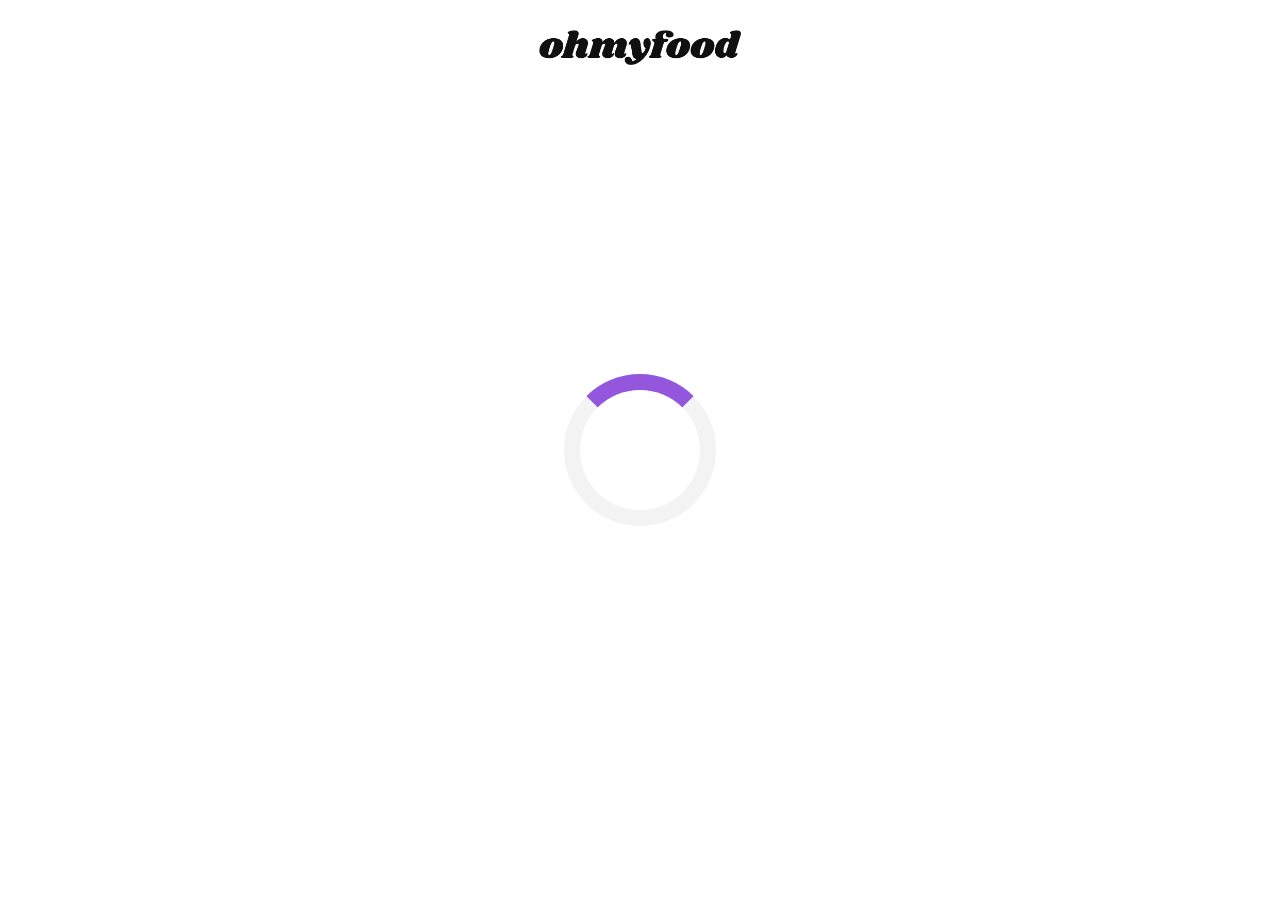
==== index.html @ d05ecf45 "start project" ====
<!DOCTYPE html>
<html lang="fr">
<head>
    <meta charset="UTF-8">
    <meta name="viewport" content="width=device-width, initial-scale=1.0">
    <link rel="stylesheet" type="text/css" href="./css/main.css" />
    <link rel="stylesheet" type="text/css" href="../css/home.css" />
    <link rel="preconnect" href="https://fonts.googleapis.com">
    <link rel="preconnect" href="https://fonts.gstatic.com" crossorigin>
    <link href="https://fonts.googleapis.com/css2?family=Roboto&family=Shrikhand&display=swap" rel="stylesheet">
    <link rel="stylesheet" href="https://cdnjs.cloudflare.com/ajax/libs/font-awesome/6.2.1/css/all.min.css" integrity="sha512-MV7K8+y+gLIBoVD59lQIYicR65iaqukzvf/nwasF0nqhPay5w/9lJmVM2hMDcnK1OnMGCdVK+iQrJ7lzPJQd1w==" crossorigin="anonymous" referrerpolicy="no-referrer">

    <title>Ohmyfood mainpage</title>
</head>
<header>
    <img class="header__logo" src="images/logo/ohmyfood.png" alt="">
</header>
<body onload="myFunction()" style="margin:0;">
    <div id="loader"></div>
    <div  style="display:none;" id="loading" class="animate-bottom">
        <div class="city">
            <svg xmlns="http://www.w3.org/2000/svg" width="12" height="17" viewBox="0 0 12 17" fill="none">
                <path d="M5.38337 16.1772C0.842812 9.59472 0 8.91915 0 6.5C0 3.18628 2.68628 0.5 6 0.5C9.31372 0.5 12 3.18628 12 6.5C12 8.91915 11.1572 9.59472 6.61662 16.1772C6.31865 16.6076 5.68131 16.6076 5.38337 16.1772ZM6 9C7.38072 9 8.5 7.88072 8.5 6.5C8.5 5.11928 7.38072 4 6 4C4.61928 4 3.5 5.11928 3.5 6.5C3.5 7.88072 4.61928 9 6 9Z" fill="#353535"/>
            </svg>
            <p>Paris, Belleville</p>
        </div>
        <div class="book">
            <h1>Réservez le menu qui vous convient</h1>
            <h2>Découvrez des restaurants d’exception, sélectionnés par nos soins.</h2>
            <div class="book__center-btn">
                <a href="#restaurants" class="btn-primary">Explorer nos restaurants</a>
            </div>
        </div>
        <div class="working">
            <h2>Fonctionnement</h2>
            <div class="working__center-btn">
                <button class="btn-secondary btn-restaurant">
                    <div class="working__number">1</div>
                    <img src="/images/icon/mobile-screen-button.svg" alt="">
                    Choisissez un restaurant
                </button>
                <button class="btn-secondary btn-menu">
                    <div class="working__number">2</div>
                    <img src="/images/icon/list-ul.svg" alt="">
                    Composez votre menu
                </button>
                <button class="btn-secondary btn-taste">
                    <div class="working__number">3</div>
                    <img src="/images/icon/store.svg" alt="">
                    Dégustez au restaurant
                </button>
            </div>
        </div>
        <div id="restaurants" class="restaurants">
            <h2>Restaurants</h2>
            <div class="restaurants__list">
                <a href="menu-paletteDuGout.html">
                    <div class="restaurants__card">
                        <button class="restaurants__btn-new">Nouveau</button>
                        <img src="/images/restaurants/jay-wennington-N_Y88TWmGwA-unsplash.jpg" style="width: 100%" alt="">
                        <div class="restaurants__card__txt">
                            <h3>La palette du goût</h3>
                            <p>Ménilmontant</p>
                            <i class="fa-regular fa-heart fa-1x"></i>
                        </div>
                    </div>
                </a>
                <a href="menu-noteEnchantee.html">
                    <div class="restaurants__card">
                        <button class="restaurants__btn-new">Nouveau</button>
                        <img src="/images/restaurants/stil-u2Lp8tXIcjw-unsplash.jpg" style="width: 100%" alt="">
                        <div class="restaurants__card__txt">
                            <h3>La note enchantée</h3>
                            <p>Charonne</p>
                            <i class="fa-regular fa-heart fa-1x"></i>
                        </div>
                    </div>
                </a>
                <a href="menu-laFrancaise.html">
                    <div class="restaurants__card">
                        <img src="/images/restaurants/toa-heftiba-DQKerTsQwi0-unsplash.jpg" style="width: 100%" alt="">
                        <div class="restaurants__card__txt">
                            <h3>À la française</h3>
                            <p>Cité Rouge</p>
                            <i class="fa-regular fa-heart fa-1x"></i>
                        </div>
                    </div>
                </a>
                <a href="menu-deliceDesSens.html">
                    <div class="restaurants__card">
                        <img src="/images/restaurants/louis-hansel-shotsoflouis-qNBGVyOCY8Q-unsplash.jpg" style="width: 100%" alt="">
                        <div class="restaurants__card__txt">
                            <h3>Le délice des sens</h3>
                            <p>Folie-Méricourt</p>
                            <i class="fa-regular fa-heart fa-1x"></i>
                        </div>
                    </div>
                </a>
            </div>
        </div>
        <footer>
            <h3>ohmyfood</h3>
            <div class="footer__menu">
                <div class="footer__icon">
                    <svg xmlns="http://www.w3.org/2000/svg" width="11" height="13" viewBox="0 0 11 13" fill="none">
                        <path d="M5.49736 0.385973C5.51851 0.505308 5.92308 2.78538 5.92308 3.65628C5.92308 4.9842 5.18798 5.93127 4.1012 6.31213L4.44231 12.3576C4.46082 12.7055 4.1726 13 3.80769 13H2.11538C1.75313 13 1.46226 12.708 1.48077 12.3576L1.82188 6.31213C0.732452 5.93127 0 4.98166 0 3.65628C0 2.78284 0.404567 0.505308 0.425721 0.385973C0.510337 -0.129456 1.62356 -0.137073 1.69231 0.413902V3.99905C1.72668 4.08538 2.09159 4.0803 2.11538 3.99905C2.1524 3.35667 2.32428 0.464683 2.32692 0.398668C2.41418 -0.129456 3.50889 -0.129456 3.59351 0.398668C3.5988 0.467223 3.76803 3.35667 3.80505 3.99905C3.82885 4.0803 4.19639 4.08538 4.22813 3.99905V0.413902C4.29688 -0.134534 5.41274 -0.129456 5.49736 0.385973ZM8.64928 7.64005L8.25264 12.3398C8.22091 12.6953 8.51442 13 8.88462 13H10.3654C10.7171 13 11 12.7283 11 12.3906V0.60941C11 0.274254 10.7171 3.62896e-05 10.3654 3.62896e-05C8.18389 3.62896e-05 4.51106 4.53225 8.64928 7.64005Z" fill="white"/>
                    </svg>
                    <p>Proposer un restaurant</p>
                </div>
                <div class="footer__icon">
                    <svg xmlns="http://www.w3.org/2000/svg" width="12" height="13" viewBox="0 0 12 13" fill="none">
                        <path d="M9.08765 4.87486H6.2572V6.29686C6.2572 7.30495 5.65573 8.12514 4.91646 8.12514C4.1772 8.12514 3.57573 7.30495 3.57573 6.29686V3.2091L2.3672 4.19941C2.00781 4.49143 1.78808 5.02214 1.78808 5.59094V6.79202L0.298367 7.96516C0.0134597 8.18862 -0.0852336 8.68632 0.0804966 9.07483L1.57021 12.5943C1.73407 12.9828 2.09905 13.1148 2.38396 12.8914L4.30941 11.3754H6.85309C7.51042 11.3754 8.04485 10.6466 8.04485 9.75027H8.3428C8.67239 9.75027 8.93868 9.38716 8.93868 8.93771V7.31257H9.08765C9.33531 7.31257 9.53456 7.04087 9.53456 6.70314V5.48429C9.53456 5.14656 9.33531 4.87486 9.08765 4.87486ZM11.838 3.92517L10.3483 0.405735C10.1844 0.0172256 9.81947 -0.114817 9.53456 0.10864L7.60911 1.62459H5.70601C5.48255 1.62459 5.26468 1.71092 5.07475 1.8709L4.45093 2.40161C4.27589 2.54888 4.17161 2.81043 4.17161 3.08975V6.29686C4.17161 6.85804 4.50493 7.31257 4.91646 7.31257C5.328 7.31257 5.66132 6.85804 5.66132 6.29686V4.06229H9.08765C9.66305 4.06229 10.1304 4.69965 10.1304 5.48429V6.20798L11.6202 5.03484C11.9051 4.80884 12.0019 4.31368 11.838 3.92517Z" fill="white"/>
                    </svg>
                    <p>Devenir partenaire</p>
                </div>
                <p>Mentions légales</p>
                <p>Contact</p>
            </div>
        </footer>
    </div>
</body>
<script>
    var myVar;
    
    function myFunction() {
      myVar = setTimeout(showPage, 2000);
    }
    
    function showPage() {
      document.getElementById("loader").style.display = "none";
      document.getElementById("loading").style.display = "block";
    }
    </script>
</html>
---- css/main.css ----
/* VARIABLE GLOBAL */
/*font*/
* {
  font-family: "Roboto", sans-serif;
}

h1, h2, h3, h4, h5, h6, p {
  margin-top: 0;
  margin-bottom: 0;
}

a {
  color: #000;
  text-decoration: none;
}
a:hover {
  text-decoration: none;
}
a:active {
  text-decoration: none;
}

body {
  margin: 0px;
}

html {
  scroll-behavior: smooth;
}

/* MIXIN*/
/* button*/
.btn-primary {
  border-radius: 25px;
  background: var(--button-gradient, linear-gradient(175deg, #9356DC 0%, #FF79DA 100%));
  border: var(--button-gradient, linear-gradient(175deg, #9356DC 0%, #FF79DA 100%));
  color: var(--white, #FFF);
  text-align: center;
  font-size: 16px;
  font-style: normal;
  font-weight: 500;
  line-height: normal;
  box-shadow: 0px 4px 10px 0px rgba(0, 0, 0, 0.25);
  padding: 13px 18px 13px 18px;
}

.btn-secondary {
  border-radius: 20px;
  background: #F6F6F6;
  box-shadow: 0px 4px 15px 0px rgba(0, 0, 0, 0.15);
  height: 72.379px;
  color: #000;
  font-size: 16px;
  font-style: normal;
  font-weight: 500;
  line-height: normal;
  border: #F6F6F6;
  width: 322.486px;
  height: 72.379px;
  padding-left: 33px;
  display: flex;
  align-items: center;
  gap: 27px;
  position: relative;
}

/* CSS START HERE */
@media (max-width: 767.98px) {
  footer {
    background: #353535;
    padding: 22px 25px 22px 25px;
  }
  footer h3 {
    color: #FFF;
    font-family: Shrikhand;
    font-size: 18px;
    font-style: normal;
    font-weight: 400;
    line-height: normal;
    padding-bottom: 16px;
  }
  footer .footer__menu {
    gap: 7px;
  }
  footer .footer__icon {
    display: flex;
    align-items: center;
    gap: 10px;
  }
  footer p {
    color: #FFF;
    font-size: 16px;
    font-style: normal;
    font-weight: 500;
    line-height: normal;
    padding-right: 8px;
  }
}/*# sourceMappingURL=main.css.map */
---- css/home.css ----
/* VARIABLE GLOBAL */
/* Loader*/
#loader {
  position: absolute;
  left: 50%;
  top: 50%;
  z-index: 1;
  width: 120px;
  height: 120px;
  margin: -76px 0 0 -76px;
  border: 16px solid #f3f3f3;
  border-radius: 50%;
  border-top: 16px solid #9356dc;
  animation: spin 1.5s linear infinite;
}
@keyframes spin {
  0% {
    transform: rotate(0deg);
  }
  100% {
    transform: rotate(360deg);
  }
}
.animate-bottom {
  position: relative;
  -webkit-animation-name: animatebottom;
  -webkit-animation-duration: 1s;
  animation-name: animatebottom;
  animation-duration: 1s;
}
@keyframes animatebottom {
  from {
    bottom: -100px;
    opacity: 0;
  }
  to {
    bottom: 0;
    opacity: 1;
  }
}
#loading {
  display: none;
  text-align: center;
}

/* Desktop version*/
header {
  display: flex;
  padding: 30px 0px 31.798px 0px;
  justify-content: center;
  align-items: center;
  align-self: stretch;
}

.header__logo {
  height: 35px;
}

/*Mobile version*/
@media (max-width: 767.98px) {
  .city {
    display: flex;
    height: 50px;
    justify-content: center;
    align-items: center;
    gap: 17px;
    flex-shrink: 0;
    background: var(--grey-2, #EAEAEA);
  }
  .city svg {
    width: 12px;
    height: 16px;
    flex-shrink: 0;
  }
  .city p {
    color: var(--grey, #353535);
    font-size: 16px;
    font-style: normal;
    font-weight: 500;
    line-height: normal;
  }
  .book {
    background: #F6F6F6;
  }
  .book h1 {
    color: #000;
    text-align: center;
    font-size: 24px;
    font-style: normal;
    font-weight: 700;
    line-height: normal;
    padding: 39px 58px 0px 42px;
    height: 68px;
  }
  .book h2 {
    color: var(--grey, #353535);
    text-align: center;
    font-size: 18px;
    font-style: normal;
    font-weight: 300;
    line-height: normal;
    padding-bottom: 27px;
  }
  .book .book__center-btn {
    display: flex;
    justify-content: center;
    padding-bottom: 70px;
    height: 50px;
    flex-shrink: 0;
    margin: 13px 18px 13px 18px;
  }
  .working {
    margin-bottom: 68px;
  }
  .working h2 {
    padding: 48px 80px 26px 20px;
    color: #000;
    font-size: 24px;
    font-style: normal;
    font-weight: 700;
    line-height: normal;
  }
  .working__number {
    --number-radius:24px;
    color: #FFF;
    font-size: 14px;
    font-style: normal;
    font-weight: 500;
    line-height: normal;
    width: var(--number-radius);
    height: var(--number-radius);
    background-color: #9356dc;
    border-radius: 50%;
    display: flex;
    align-items: center;
    justify-content: center;
    position: absolute;
    left: calc(var(--number-radius) / -2);
  }
  .working__center-btn {
    display: flex;
    justify-content: center;
    flex-direction: column;
    gap: 24px;
    padding-left: 32px;
    padding-right: 20px;
  }
  .restaurants {
    background: #F6F6F6;
    padding-bottom: 66px;
  }
  .restaurants h2 {
    padding: 54px 80px 0 20px;
    color: #000;
    font-size: 24px;
    font-style: normal;
    font-weight: 700;
    line-height: normal;
    padding-bottom: 20px;
  }
  .restaurants__list {
    display: flex;
    gap: 18px;
    padding-left: 17px;
    padding-right: 18px;
    flex-direction: column;
  }
  a {
    text-decoration: none;
  }
  .restaurants__card {
    border-radius: 15px;
    background: #FFF;
    box-shadow: 0px 4px 15px 0px rgba(0, 0, 0, 0.1);
    position: relative;
    cursor: pointer;
    text-decoration: none;
  }
  .restaurants__card .restaurants__btn-new {
    border-radius: 2px;
    background: #99E2D0;
    box-shadow: 0px 2px 4px 0px rgba(0, 0, 0, 0.15);
    color: #008766;
    text-align: center;
    font-size: 14px;
    font-style: normal;
    font-weight: 500;
    line-height: normal;
    position: absolute;
    top: 5%;
    right: 5%;
    border: #99E2D0;
    padding: 7px 9px 7px 9px;
  }
  .restaurants__card img {
    height: 200px;
    -o-object-fit: cover;
       object-fit: cover;
    border-radius: 15px 15px 0 0;
  }
  .restaurants__card__txt {
    padding: 16px 0 12px 13px;
    position: relative;
  }
  .restaurants__card__txt i {
    position: absolute;
    top: 30%;
    font-size: 25px;
    right: 8%;
  }
  header {
    display: flex;
    padding: 14px 89px 13px 89px;
    justify-content: center;
    align-items: center;
    flex-shrink: 0;
  }
  .header__logo {
    display: flex;
    width: 162px;
    height: 44px;
    padding: 0px 19px 0px 16px;
    justify-content: center;
    align-items: center;
    flex-shrink: 0;
  }
}/*# sourceMappingURL=home.css.map */
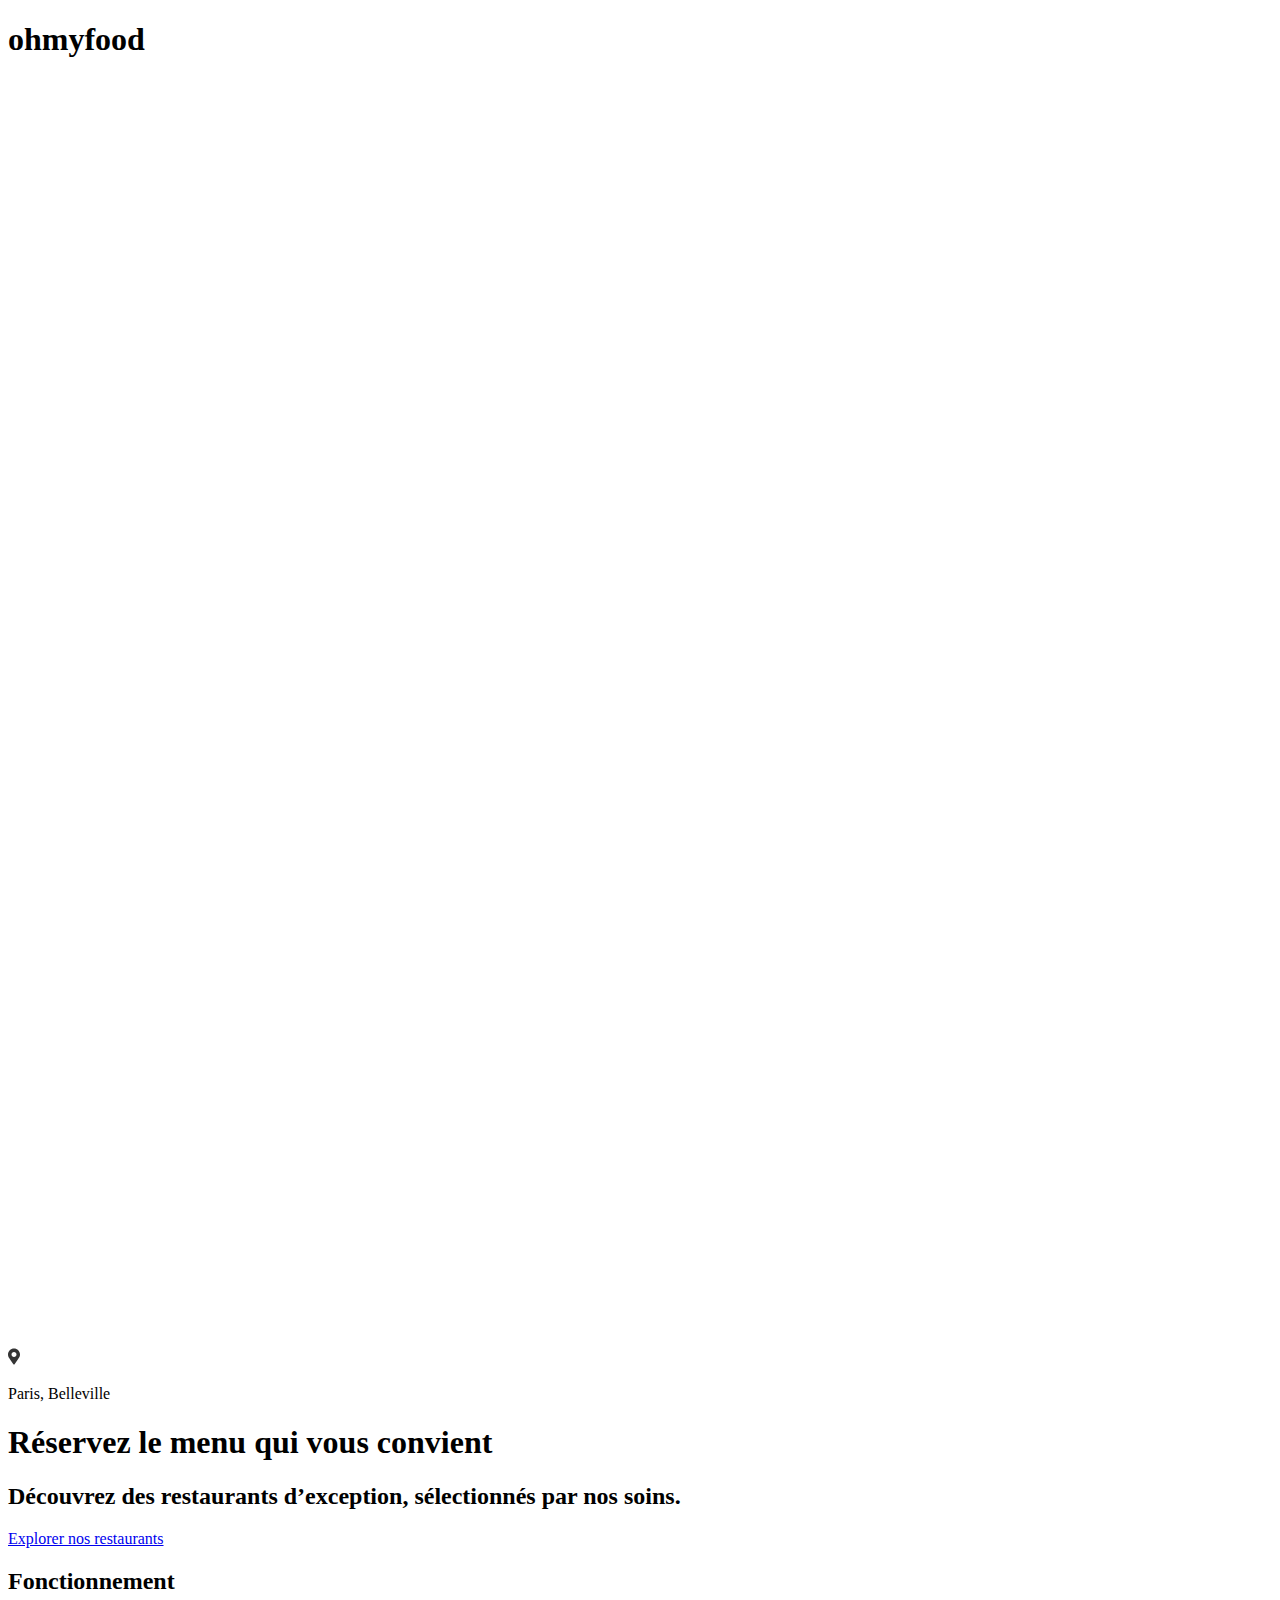
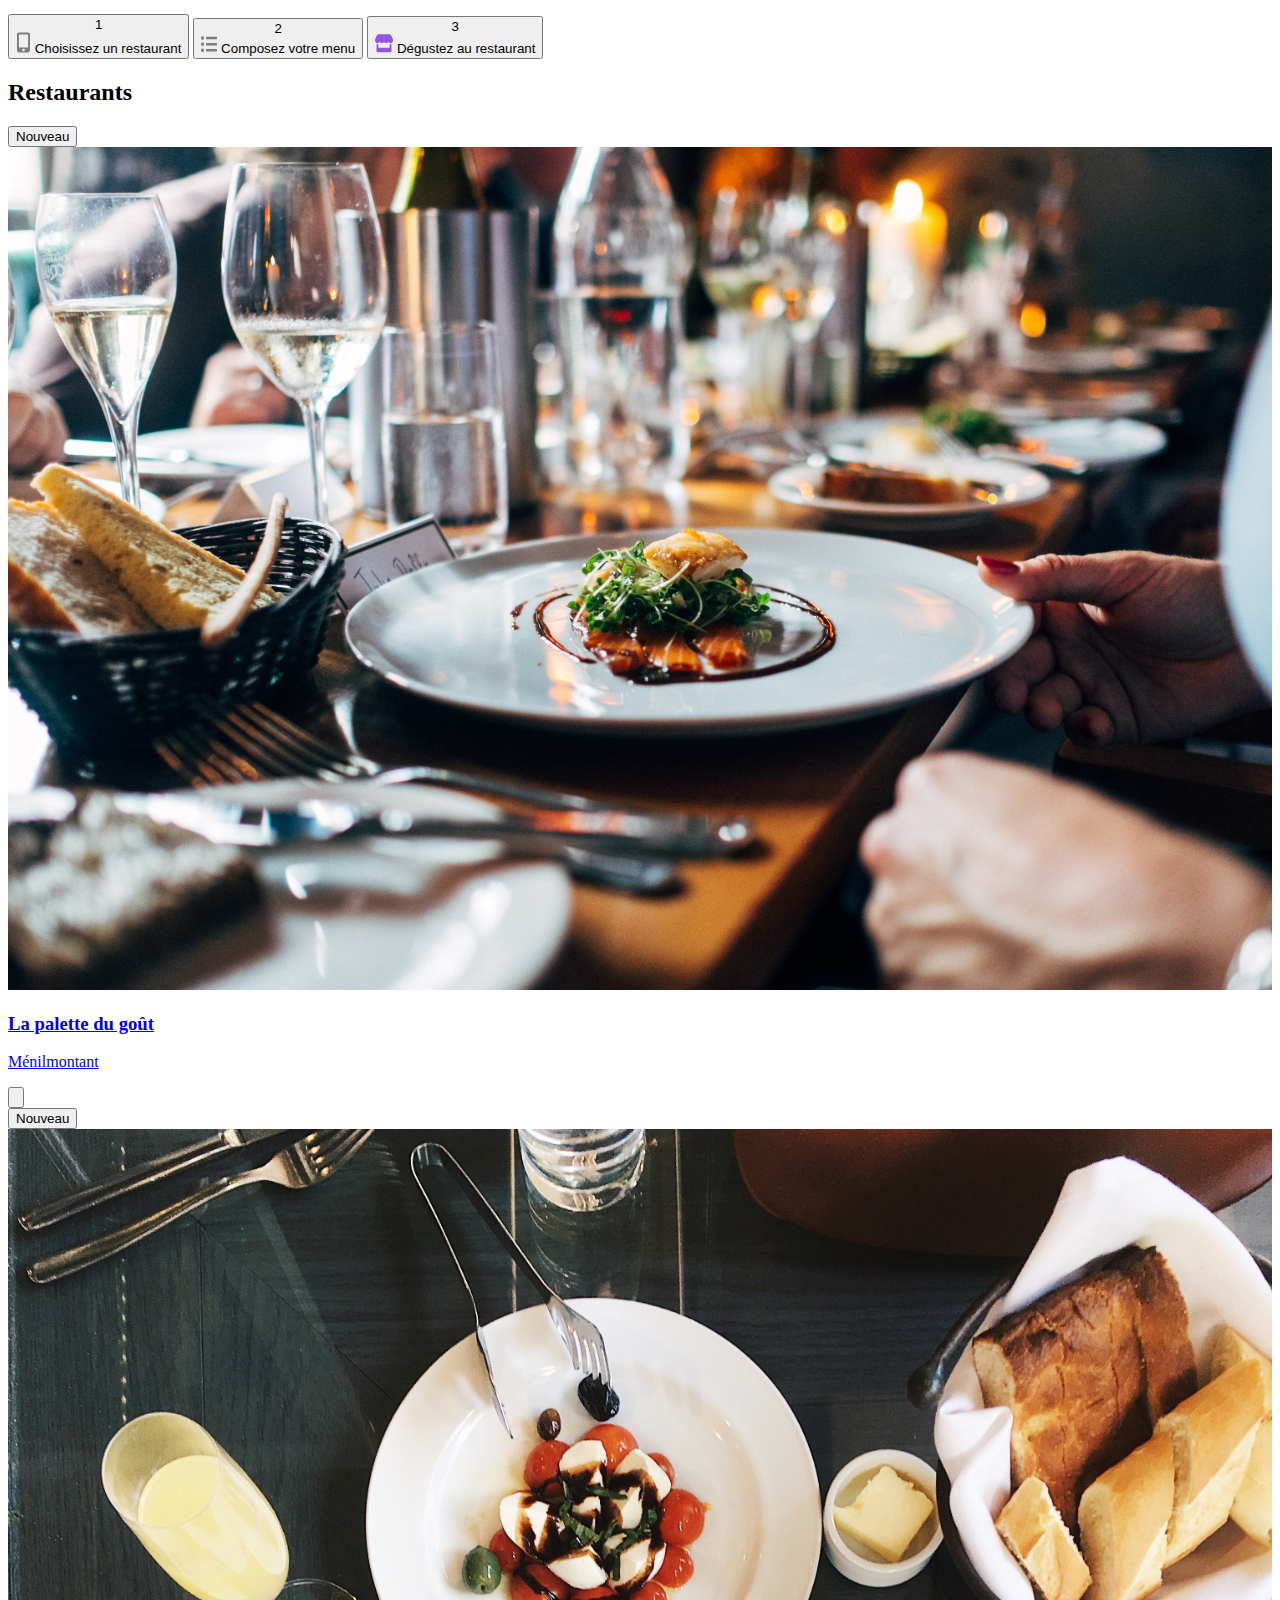
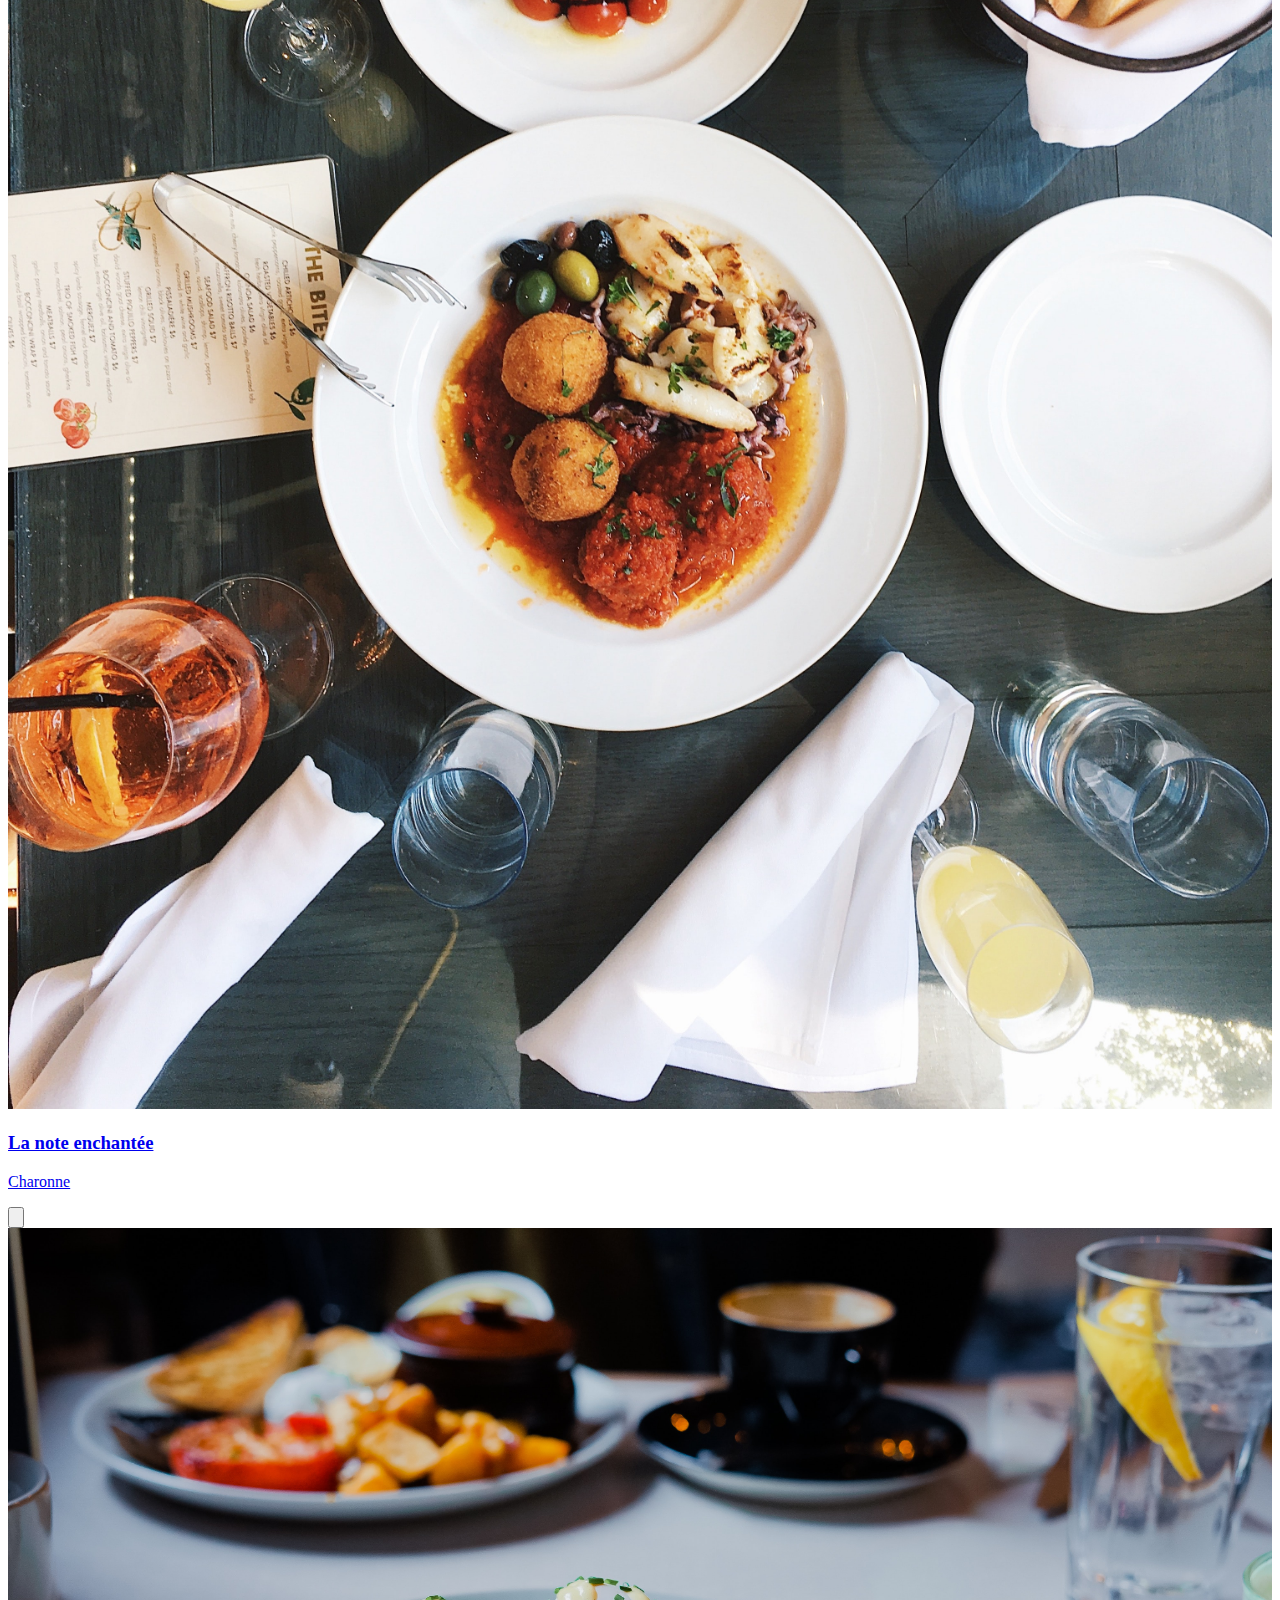
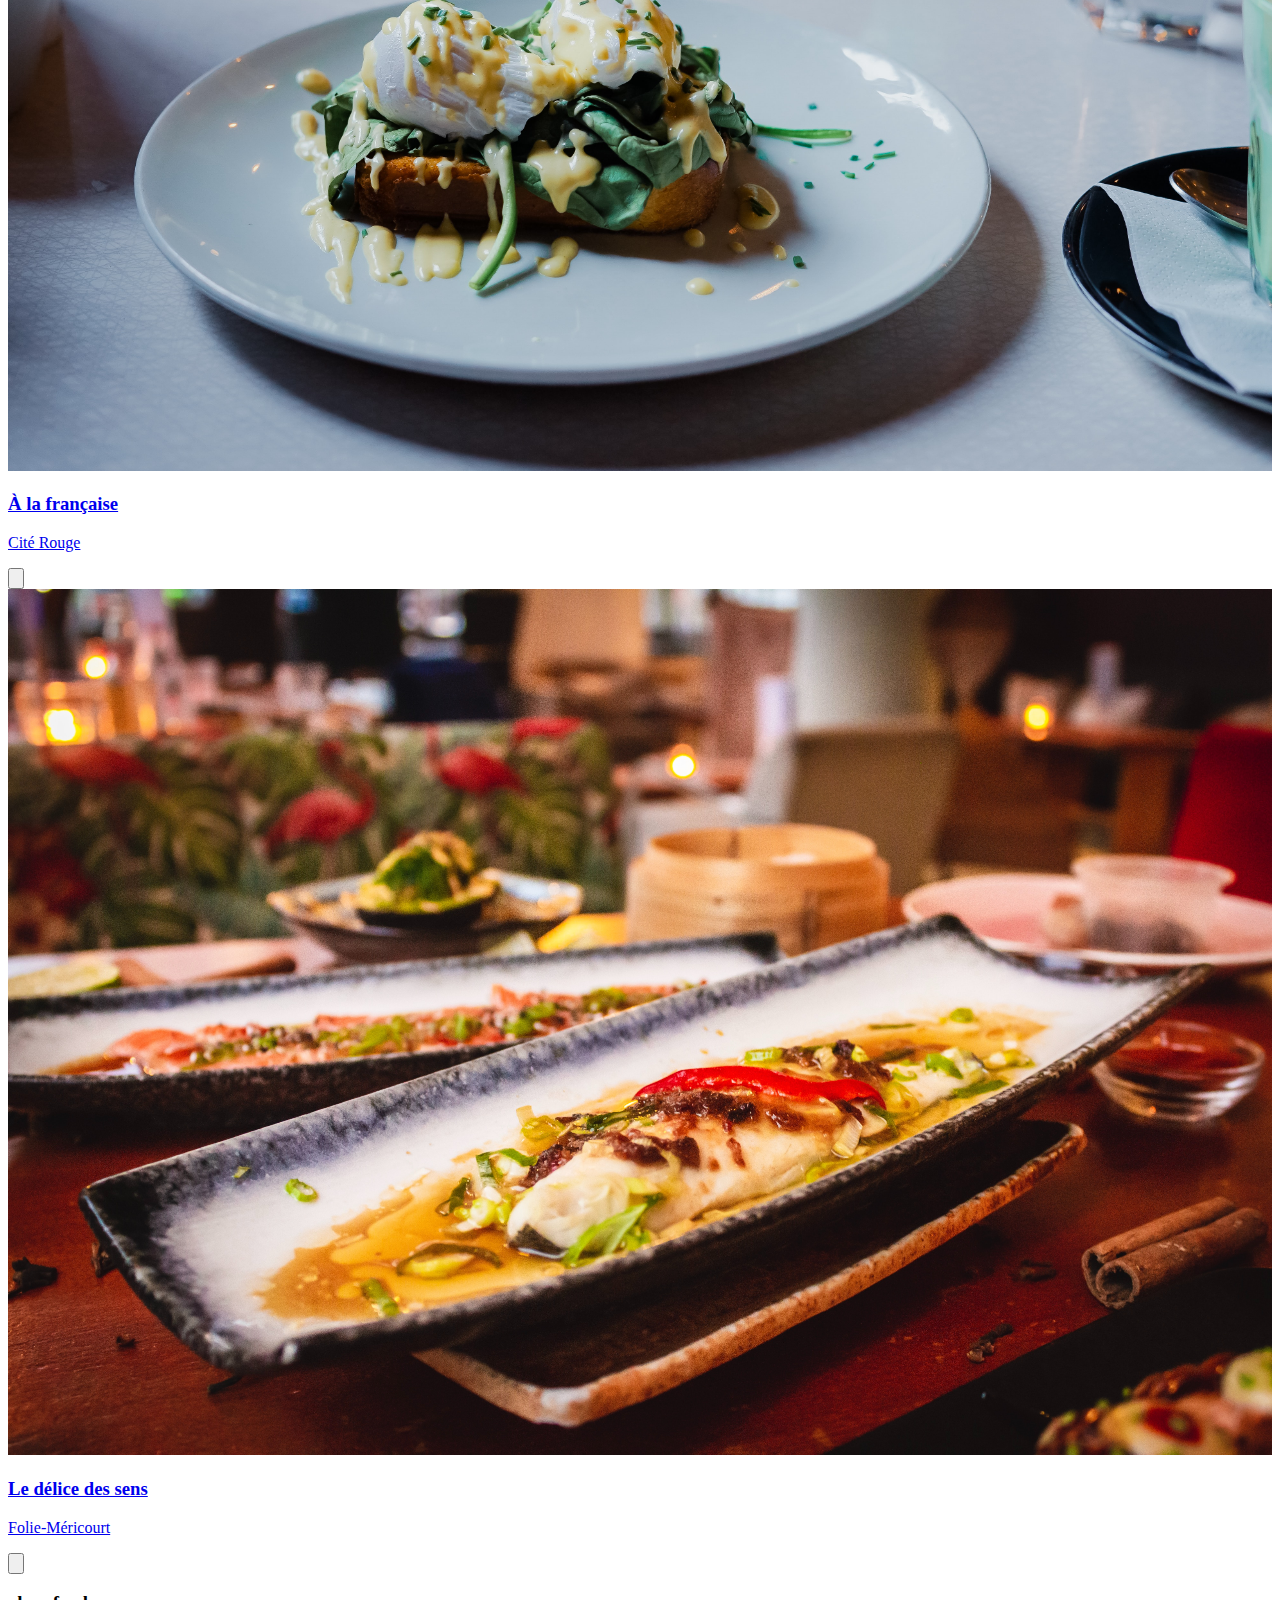
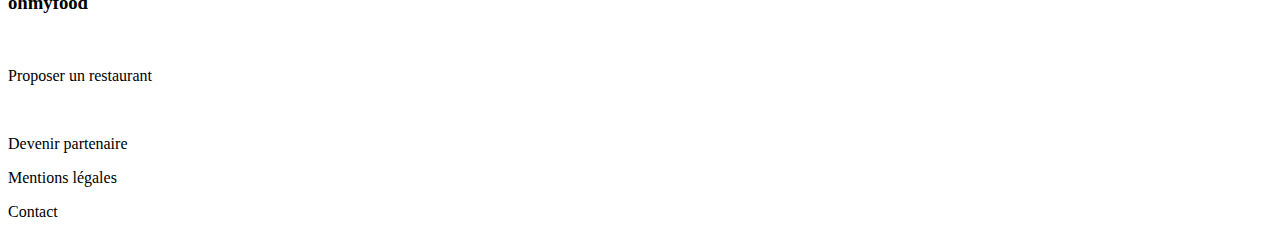
==== commit b3af2591: "loader finished" ====
--- a/index.html
+++ b/index.html
@@ -13,11 +13,21 @@
     <title>Ohmyfood mainpage</title>
 </head>
 <header>
-    <img class="header__logo" src="images/logo/ohmyfood.png" alt="">
+    <h1 class="header__logo">ohmyfood</h1>
 </header>
-<body onload="myFunction()" style="margin:0;">
-    <div id="loader"></div>
-    <div  style="display:none;" id="loading" class="animate-bottom">
+<body>
+    <svg xmlns="http://www.w3.org/2000/svg" viewBox="0 0 24 24">
+        <defs>
+            <linearGradient id="bg__like" x1="12" y1="0" x2="12" y2="24" gradientUnits="userSpaceOnUse">
+            <stop stop-color="#9356DC"/>
+            <stop offset="1" stop-color="#FF79DA"/>
+            </linearGradient>
+        </defs>
+    </svg>
+    <div class="content-wrapper">
+        <div class="loader"></div>
+    </div>
+    <div class="content">
         <div class="city">
             <svg xmlns="http://www.w3.org/2000/svg" width="12" height="17" viewBox="0 0 12 17" fill="none">
                 <path d="M5.38337 16.1772C0.842812 9.59472 0 8.91915 0 6.5C0 3.18628 2.68628 0.5 6 0.5C9.31372 0.5 12 3.18628 12 6.5C12 8.91915 11.1572 9.59472 6.61662 16.1772C6.31865 16.6076 5.68131 16.6076 5.38337 16.1772ZM6 9C7.38072 9 8.5 7.88072 8.5 6.5C8.5 5.11928 7.38072 4 6 4C4.61928 4 3.5 5.11928 3.5 6.5C3.5 7.88072 4.61928 9 6 9Z" fill="#353535"/>
@@ -61,7 +71,12 @@
                         <div class="restaurants__card__txt">
                             <h3>La palette du goût</h3>
                             <p>Ménilmontant</p>
-                            <i class="fa-regular fa-heart fa-1x"></i>
+                            <button class="menu__btn">
+                                <svg xmlns="http://www.w3.org/2000/svg" viewBox="0 0 24 24">
+                                    <title>like</title>
+                                    <path d="M12,21.35L10.55,20.03C5.4,15.36 2,12.27 2,8.5C2,5.41 4.42,3 7.5,3C9.24,3 10.91,3.81 12,5.08C13.09,3.81 14.76,3 16.5,3C19.58,3 22,5.41 22,8.5C22,12.27 18.6,15.36 13.45,20.03L12,21.35Z" />
+                                </svg>
+                            </button>
                         </div>
                     </div>
                 </a>
@@ -72,7 +87,12 @@
                         <div class="restaurants__card__txt">
                             <h3>La note enchantée</h3>
                             <p>Charonne</p>
-                            <i class="fa-regular fa-heart fa-1x"></i>
+                            <button class="menu__btn">
+                                <svg xmlns="http://www.w3.org/2000/svg" viewBox="0 0 24 24">
+                                    <title>like</title>
+                                    <path d="M12,21.35L10.55,20.03C5.4,15.36 2,12.27 2,8.5C2,5.41 4.42,3 7.5,3C9.24,3 10.91,3.81 12,5.08C13.09,3.81 14.76,3 16.5,3C19.58,3 22,5.41 22,8.5C22,12.27 18.6,15.36 13.45,20.03L12,21.35Z" />
+                                </svg>
+                            </button>
                         </div>
                     </div>
                 </a>
@@ -82,7 +102,12 @@
                         <div class="restaurants__card__txt">
                             <h3>À la française</h3>
                             <p>Cité Rouge</p>
-                            <i class="fa-regular fa-heart fa-1x"></i>
+                            <button class="menu__btn">
+                                <svg xmlns="http://www.w3.org/2000/svg" viewBox="0 0 24 24">
+                                    <title>like</title>
+                                    <path d="M12,21.35L10.55,20.03C5.4,15.36 2,12.27 2,8.5C2,5.41 4.42,3 7.5,3C9.24,3 10.91,3.81 12,5.08C13.09,3.81 14.76,3 16.5,3C19.58,3 22,5.41 22,8.5C22,12.27 18.6,15.36 13.45,20.03L12,21.35Z" />
+                                </svg>
+                            </button>
                         </div>
                     </div>
                 </a>
@@ -92,7 +117,12 @@
                         <div class="restaurants__card__txt">
                             <h3>Le délice des sens</h3>
                             <p>Folie-Méricourt</p>
-                            <i class="fa-regular fa-heart fa-1x"></i>
+                            <button class="menu__btn">
+                                <svg xmlns="http://www.w3.org/2000/svg" viewBox="0 0 24 24">
+                                    <title>like</title>
+                                    <path d="M12,21.35L10.55,20.03C5.4,15.36 2,12.27 2,8.5C2,5.41 4.42,3 7.5,3C9.24,3 10.91,3.81 12,5.08C13.09,3.81 14.76,3 16.5,3C19.58,3 22,5.41 22,8.5C22,12.27 18.6,15.36 13.45,20.03L12,21.35Z" />
+                                </svg>
+                            </button>
                         </div>
                     </div>
                 </a>
@@ -119,16 +149,4 @@
         </footer>
     </div>
 </body>
-<script>
-    var myVar;
-    
-    function myFunction() {
-      myVar = setTimeout(showPage, 2000);
-    }
-    
-    function showPage() {
-      document.getElementById("loader").style.display = "none";
-      document.getElementById("loading").style.display = "block";
-    }
-    </script>
 </html>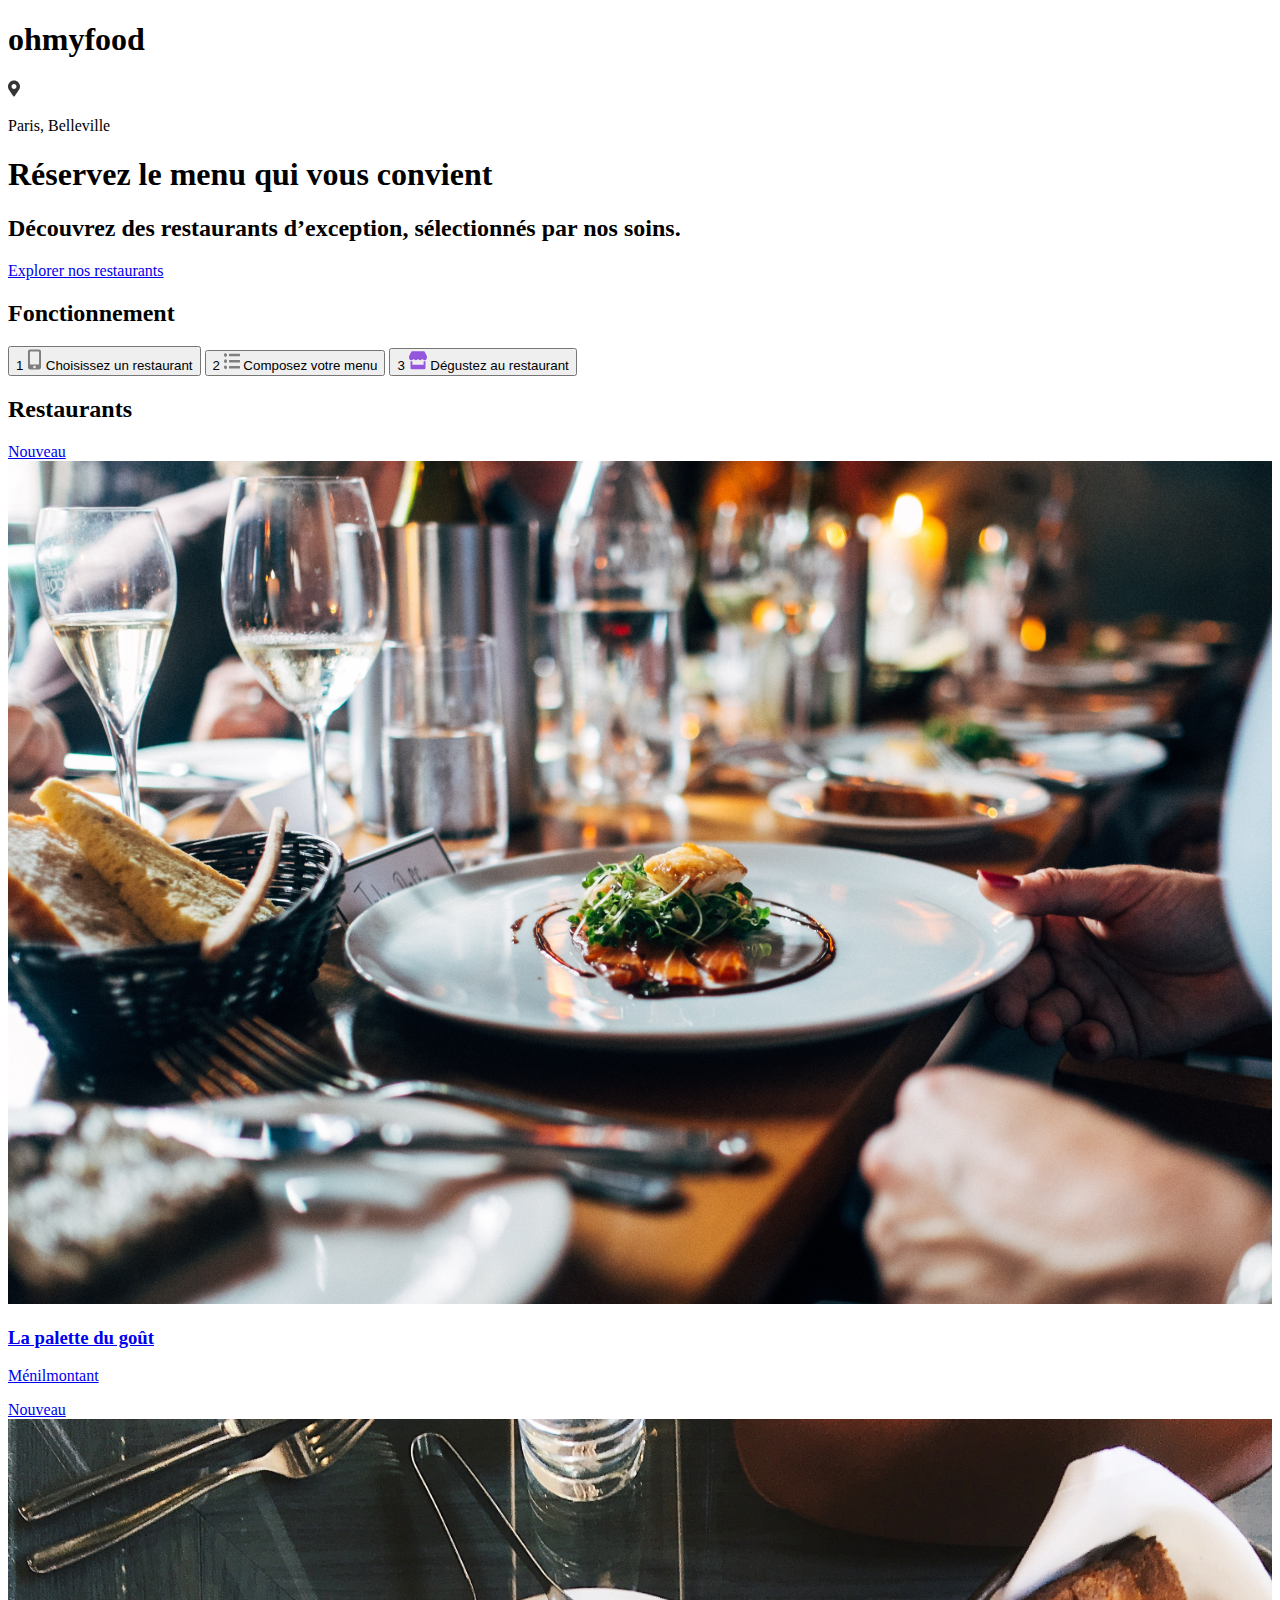
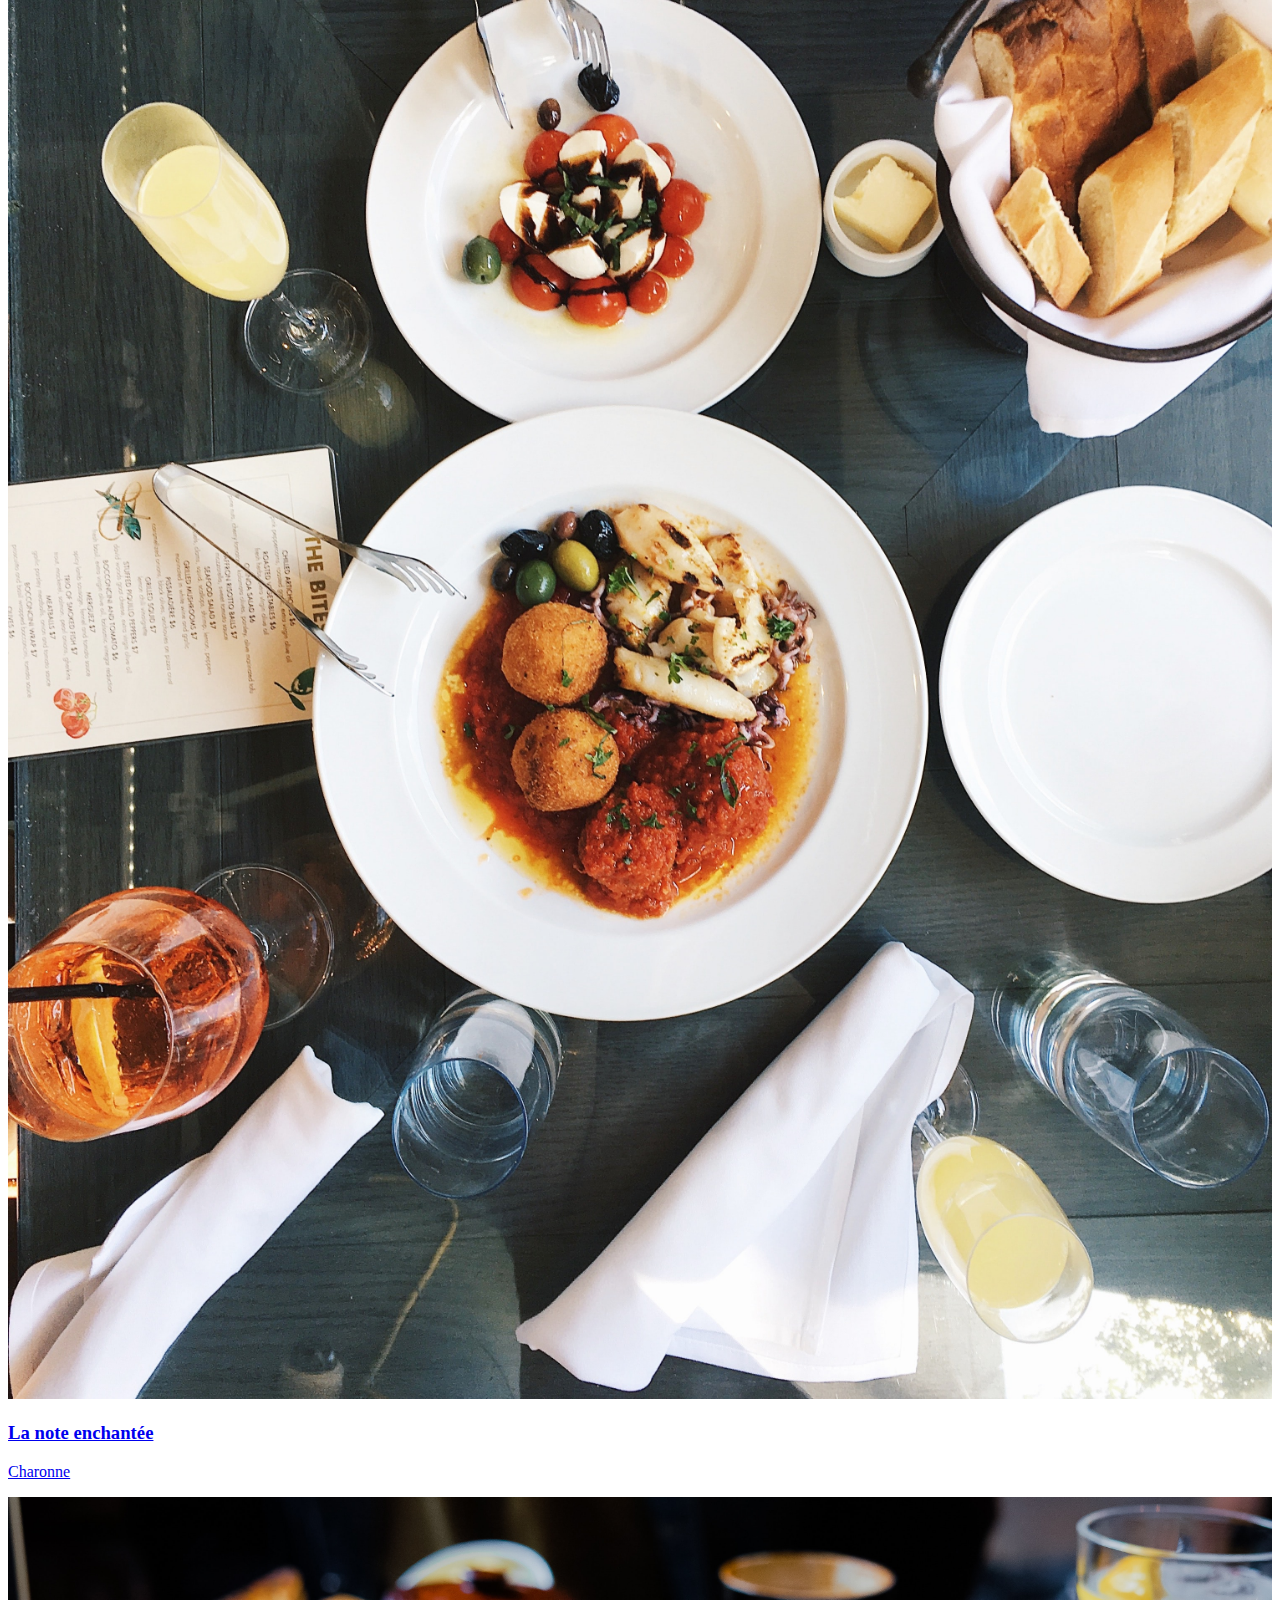
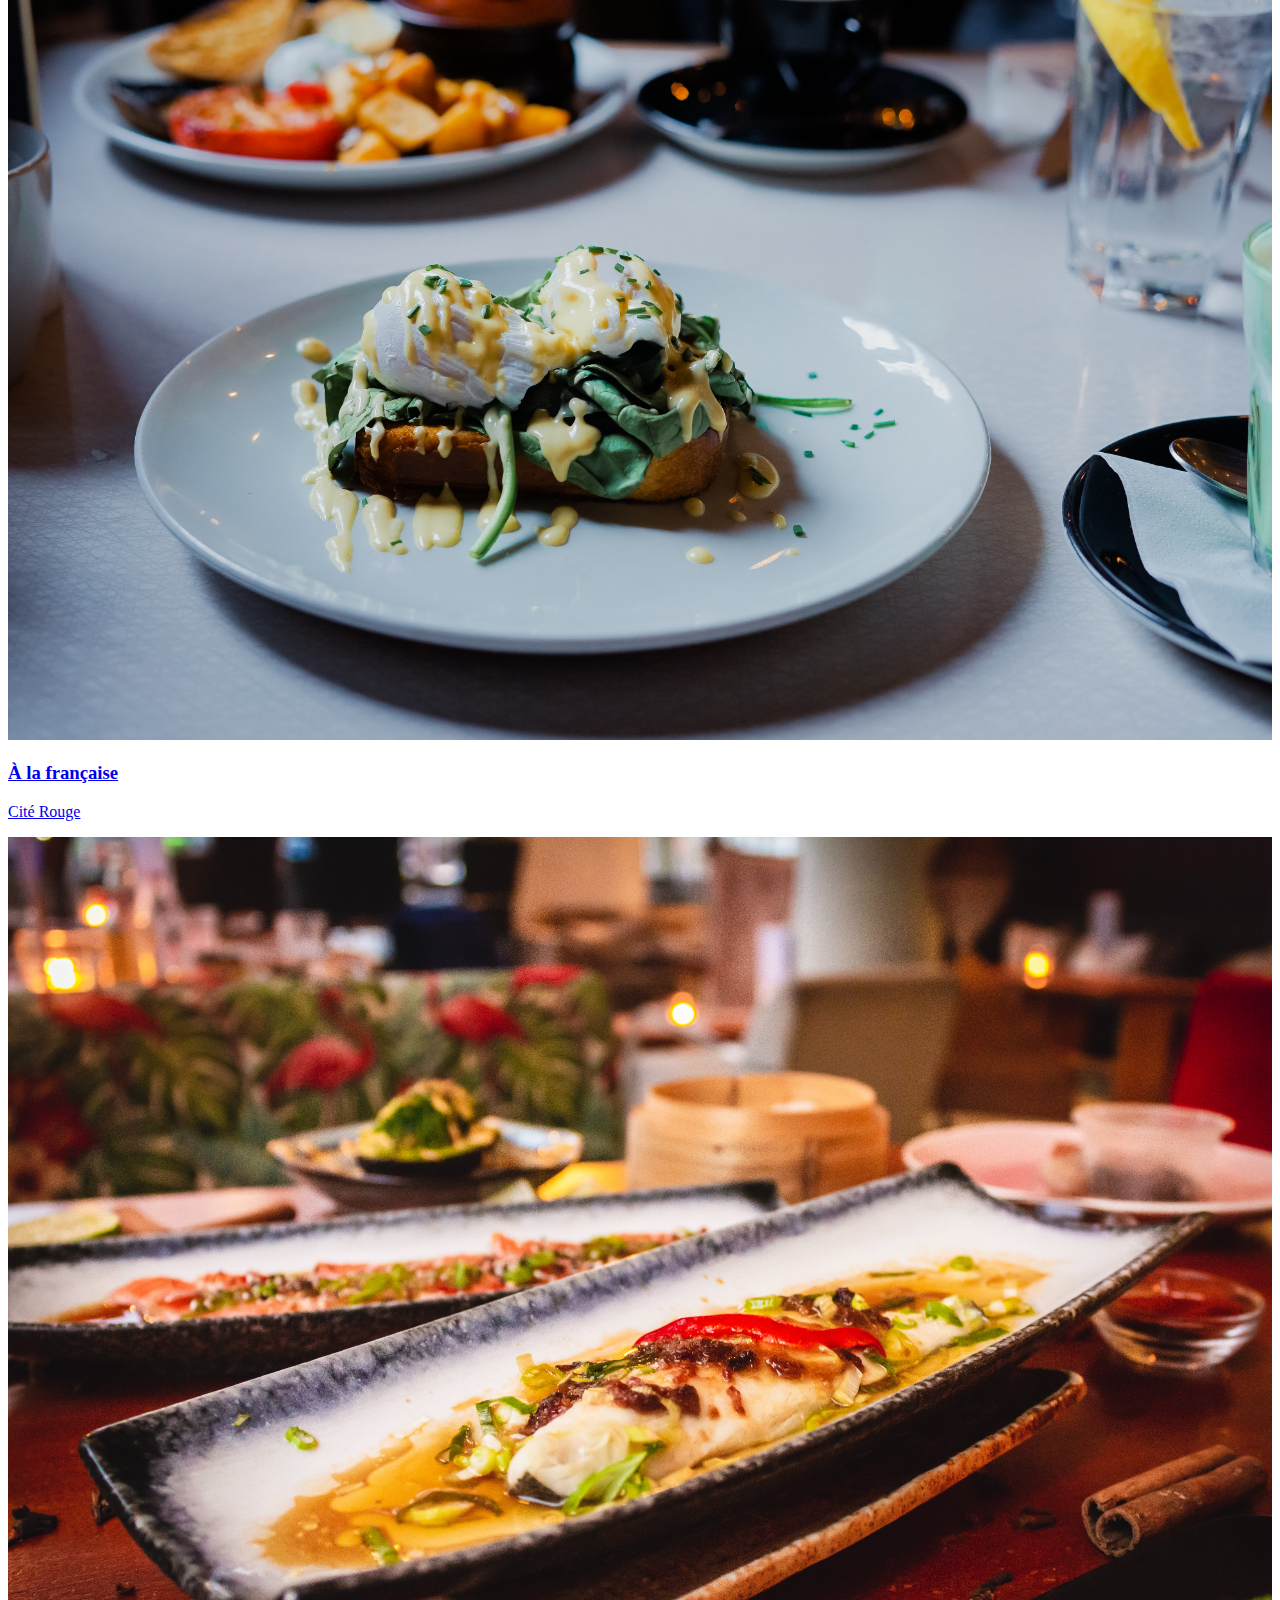
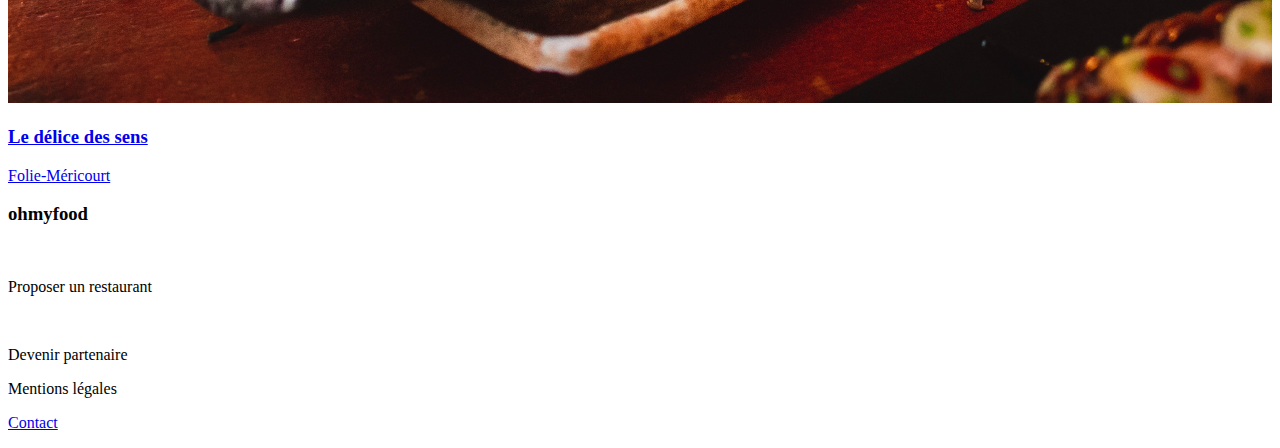
==== commit edf435c7: "lest change" ====
--- a/index.html
+++ b/index.html
@@ -1,152 +1,173 @@
 <!DOCTYPE html>
 <html lang="fr">
-<head>
-    <meta charset="UTF-8">
-    <meta name="viewport" content="width=device-width, initial-scale=1.0">
+  <head>
+    <meta charset="UTF-8" />
+    <meta name="viewport" content="width=device-width, initial-scale=1.0" />
     <link rel="stylesheet" type="text/css" href="./css/main.css" />
     <link rel="stylesheet" type="text/css" href="../css/home.css" />
-    <link rel="preconnect" href="https://fonts.googleapis.com">
-    <link rel="preconnect" href="https://fonts.gstatic.com" crossorigin>
-    <link href="https://fonts.googleapis.com/css2?family=Roboto&family=Shrikhand&display=swap" rel="stylesheet">
-    <link rel="stylesheet" href="https://cdnjs.cloudflare.com/ajax/libs/font-awesome/6.2.1/css/all.min.css" integrity="sha512-MV7K8+y+gLIBoVD59lQIYicR65iaqukzvf/nwasF0nqhPay5w/9lJmVM2hMDcnK1OnMGCdVK+iQrJ7lzPJQd1w==" crossorigin="anonymous" referrerpolicy="no-referrer">
+    <link rel="preconnect" href="https://fonts.googleapis.com" />
+    <link rel="preconnect" href="https://fonts.gstatic.com" crossorigin />
+    <link
+      href="https://fonts.googleapis.com/css2?family=Roboto&family=Shrikhand&display=swap"
+      rel="stylesheet"
+    />
+    <link
+      rel="stylesheet"
+      href="https://cdnjs.cloudflare.com/ajax/libs/font-awesome/6.2.1/css/all.min.css"
+      integrity="sha512-MV7K8+y+gLIBoVD59lQIYicR65iaqukzvf/nwasF0nqhPay5w/9lJmVM2hMDcnK1OnMGCdVK+iQrJ7lzPJQd1w=="
+      crossorigin="anonymous"
+      referrerpolicy="no-referrer"
+    />
 
     <title>Ohmyfood mainpage</title>
-</head>
-<header>
-    <h1 class="header__logo">ohmyfood</h1>
-</header>
-<body>
-    <svg xmlns="http://www.w3.org/2000/svg" viewBox="0 0 24 24">
-        <defs>
-            <linearGradient id="bg__like" x1="12" y1="0" x2="12" y2="24" gradientUnits="userSpaceOnUse">
-            <stop stop-color="#9356DC"/>
-            <stop offset="1" stop-color="#FF79DA"/>
-            </linearGradient>
-        </defs>
-    </svg>
+  </head>
+  <body>
+    <header>
+      <h1 class="header__logo">ohmyfood</h1>
+    </header>
+
     <div class="content-wrapper">
-        <div class="loader"></div>
+      <div class="loader"></div>
     </div>
     <div class="content">
-        <div class="city">
-            <svg xmlns="http://www.w3.org/2000/svg" width="12" height="17" viewBox="0 0 12 17" fill="none">
-                <path d="M5.38337 16.1772C0.842812 9.59472 0 8.91915 0 6.5C0 3.18628 2.68628 0.5 6 0.5C9.31372 0.5 12 3.18628 12 6.5C12 8.91915 11.1572 9.59472 6.61662 16.1772C6.31865 16.6076 5.68131 16.6076 5.38337 16.1772ZM6 9C7.38072 9 8.5 7.88072 8.5 6.5C8.5 5.11928 7.38072 4 6 4C4.61928 4 3.5 5.11928 3.5 6.5C3.5 7.88072 4.61928 9 6 9Z" fill="#353535"/>
+      <div class="city">
+        <svg
+          xmlns="http://www.w3.org/2000/svg"
+          width="12"
+          height="17"
+          viewBox="0 0 12 17"
+          fill="none"
+        >
+          <path
+            d="M5.38337 16.1772C0.842812 9.59472 0 8.91915 0 6.5C0 3.18628 2.68628 0.5 6 0.5C9.31372 0.5 12 3.18628 12 6.5C12 8.91915 11.1572 9.59472 6.61662 16.1772C6.31865 16.6076 5.68131 16.6076 5.38337 16.1772ZM6 9C7.38072 9 8.5 7.88072 8.5 6.5C8.5 5.11928 7.38072 4 6 4C4.61928 4 3.5 5.11928 3.5 6.5C3.5 7.88072 4.61928 9 6 9Z"
+            fill="#353535"
+          />
+        </svg>
+        <p>Paris, Belleville</p>
+      </div>
+      <div class="book">
+        <h1>Réservez le menu qui vous convient</h1>
+        <h2>
+          Découvrez des restaurants d’exception, sélectionnés par nos soins.
+        </h2>
+        <div class="book__center-btn">
+          <a href="#restaurants" class="btn-primary"
+            >Explorer nos restaurants</a
+          >
+        </div>
+      </div>
+      <div class="working">
+        <h2>Fonctionnement</h2>
+        <div class="working__center-btn">
+          <button class="btn-secondary btn-restaurant">
+            <span class="working__number">1</span>
+            <img src="/images/icon/mobile-screen-button.svg" alt="" />
+            Choisissez un restaurant
+          </button>
+          <button class="btn-secondary btn-menu">
+            <span class="working__number">2</span>
+            <img src="/images/icon/list-ul.svg" alt="" />
+            Composez votre menu
+          </button>
+          <button class="btn-secondary btn-taste">
+            <span class="working__number">3</span>
+            <img src="/images/icon/store.svg" alt="" />
+            Dégustez au restaurant
+          </button>
+        </div>
+      </div>
+      <div id="restaurants" class="restaurants">
+        <h2>Restaurants</h2>
+        <div class="restaurants__list">
+          <a href="menu-paletteDuGout.html" class="restaurants__card">
+            <span class="restaurants__btn-new">Nouveau</span>
+            <img
+              src="/images/restaurants/jay-wennington-N_Y88TWmGwA-unsplash.jpg"
+              style="width: 100%"
+              alt=""
+            />
+            <div class="restaurants__card__txt">
+              <h3>La palette du goût</h3>
+              <p>Ménilmontant</p>
+              <span><i class="heart far fa-heart"></i></span>
+            </div>
+          </a>
+          <a href="menu-noteEnchantee.html" class="restaurants__card">
+            <span class="restaurants__btn-new">Nouveau</span>
+            <img
+              src="/images/restaurants/stil-u2Lp8tXIcjw-unsplash.jpg"
+              style="width: 100%"
+              alt=""
+            />
+            <div class="restaurants__card__txt">
+              <h3>La note enchantée</h3>
+              <p>Charonne</p>
+              <span><i class="heart far fa-heart"></i></span>
+            </div>
+          </a>
+          <a href="menu-laFrancaise.html" class="restaurants__card">
+            <img
+              src="/images/restaurants/toa-heftiba-DQKerTsQwi0-unsplash.jpg"
+              style="width: 100%"
+              alt=""
+            />
+            <div class="restaurants__card__txt">
+              <h3>À la française</h3>
+              <p>Cité Rouge</p>
+              <span><i class="heart far fa-heart"></i></span>
+            </div>
+          </a>
+          <a href="menu-deliceDesSens.html" class="restaurants__card">
+            <img
+              src="/images/restaurants/louis-hansel-shotsoflouis-qNBGVyOCY8Q-unsplash.jpg"
+              style="width: 100%"
+              alt=""
+            />
+            <div class="restaurants__card__txt">
+              <h3>Le délice des sens</h3>
+              <p>Folie-Méricourt</p>
+              <span><i class="heart far fa-heart"></i></span>
+            </div>
+          </a>
+        </div>
+      </div>
+      <footer>
+        <h3>ohmyfood</h3>
+        <div class="footer__menu">
+          <div class="footer__icon">
+            <svg
+              xmlns="http://www.w3.org/2000/svg"
+              width="11"
+              height="13"
+              viewBox="0 0 11 13"
+              fill="none"
+            >
+              <path
+                d="M5.49736 0.385973C5.51851 0.505308 5.92308 2.78538 5.92308 3.65628C5.92308 4.9842 5.18798 5.93127 4.1012 6.31213L4.44231 12.3576C4.46082 12.7055 4.1726 13 3.80769 13H2.11538C1.75313 13 1.46226 12.708 1.48077 12.3576L1.82188 6.31213C0.732452 5.93127 0 4.98166 0 3.65628C0 2.78284 0.404567 0.505308 0.425721 0.385973C0.510337 -0.129456 1.62356 -0.137073 1.69231 0.413902V3.99905C1.72668 4.08538 2.09159 4.0803 2.11538 3.99905C2.1524 3.35667 2.32428 0.464683 2.32692 0.398668C2.41418 -0.129456 3.50889 -0.129456 3.59351 0.398668C3.5988 0.467223 3.76803 3.35667 3.80505 3.99905C3.82885 4.0803 4.19639 4.08538 4.22813 3.99905V0.413902C4.29688 -0.134534 5.41274 -0.129456 5.49736 0.385973ZM8.64928 7.64005L8.25264 12.3398C8.22091 12.6953 8.51442 13 8.88462 13H10.3654C10.7171 13 11 12.7283 11 12.3906V0.60941C11 0.274254 10.7171 3.62896e-05 10.3654 3.62896e-05C8.18389 3.62896e-05 4.51106 4.53225 8.64928 7.64005Z"
+                fill="white"
+              />
             </svg>
-            <p>Paris, Belleville</p>
+            <p>Proposer un restaurant</p>
+          </div>
+          <div class="footer__icon">
+            <svg
+              xmlns="http://www.w3.org/2000/svg"
+              width="12"
+              height="13"
+              viewBox="0 0 12 13"
+              fill="none"
+            >
+              <path
+                d="M9.08765 4.87486H6.2572V6.29686C6.2572 7.30495 5.65573 8.12514 4.91646 8.12514C4.1772 8.12514 3.57573 7.30495 3.57573 6.29686V3.2091L2.3672 4.19941C2.00781 4.49143 1.78808 5.02214 1.78808 5.59094V6.79202L0.298367 7.96516C0.0134597 8.18862 -0.0852336 8.68632 0.0804966 9.07483L1.57021 12.5943C1.73407 12.9828 2.09905 13.1148 2.38396 12.8914L4.30941 11.3754H6.85309C7.51042 11.3754 8.04485 10.6466 8.04485 9.75027H8.3428C8.67239 9.75027 8.93868 9.38716 8.93868 8.93771V7.31257H9.08765C9.33531 7.31257 9.53456 7.04087 9.53456 6.70314V5.48429C9.53456 5.14656 9.33531 4.87486 9.08765 4.87486ZM11.838 3.92517L10.3483 0.405735C10.1844 0.0172256 9.81947 -0.114817 9.53456 0.10864L7.60911 1.62459H5.70601C5.48255 1.62459 5.26468 1.71092 5.07475 1.8709L4.45093 2.40161C4.27589 2.54888 4.17161 2.81043 4.17161 3.08975V6.29686C4.17161 6.85804 4.50493 7.31257 4.91646 7.31257C5.328 7.31257 5.66132 6.85804 5.66132 6.29686V4.06229H9.08765C9.66305 4.06229 10.1304 4.69965 10.1304 5.48429V6.20798L11.6202 5.03484C11.9051 4.80884 12.0019 4.31368 11.838 3.92517Z"
+                fill="white"
+              />
+            </svg>
+            <p>Devenir partenaire</p>
+          </div>
+          <p>Mentions légales</p>
+          <p><a href="mailto:test@mail.com">Contact</a></p>
         </div>
-        <div class="book">
-            <h1>Réservez le menu qui vous convient</h1>
-            <h2>Découvrez des restaurants d’exception, sélectionnés par nos soins.</h2>
-            <div class="book__center-btn">
-                <a href="#restaurants" class="btn-primary">Explorer nos restaurants</a>
-            </div>
-        </div>
-        <div class="working">
-            <h2>Fonctionnement</h2>
-            <div class="working__center-btn">
-                <button class="btn-secondary btn-restaurant">
-                    <div class="working__number">1</div>
-                    <img src="/images/icon/mobile-screen-button.svg" alt="">
-                    Choisissez un restaurant
-                </button>
-                <button class="btn-secondary btn-menu">
-                    <div class="working__number">2</div>
-                    <img src="/images/icon/list-ul.svg" alt="">
-                    Composez votre menu
-                </button>
-                <button class="btn-secondary btn-taste">
-                    <div class="working__number">3</div>
-                    <img src="/images/icon/store.svg" alt="">
-                    Dégustez au restaurant
-                </button>
-            </div>
-        </div>
-        <div id="restaurants" class="restaurants">
-            <h2>Restaurants</h2>
-            <div class="restaurants__list">
-                <a href="menu-paletteDuGout.html">
-                    <div class="restaurants__card">
-                        <button class="restaurants__btn-new">Nouveau</button>
-                        <img src="/images/restaurants/jay-wennington-N_Y88TWmGwA-unsplash.jpg" style="width: 100%" alt="">
-                        <div class="restaurants__card__txt">
-                            <h3>La palette du goût</h3>
-                            <p>Ménilmontant</p>
-                            <button class="menu__btn">
-                                <svg xmlns="http://www.w3.org/2000/svg" viewBox="0 0 24 24">
-                                    <title>like</title>
-                                    <path d="M12,21.35L10.55,20.03C5.4,15.36 2,12.27 2,8.5C2,5.41 4.42,3 7.5,3C9.24,3 10.91,3.81 12,5.08C13.09,3.81 14.76,3 16.5,3C19.58,3 22,5.41 22,8.5C22,12.27 18.6,15.36 13.45,20.03L12,21.35Z" />
-                                </svg>
-                            </button>
-                        </div>
-                    </div>
-                </a>
-                <a href="menu-noteEnchantee.html">
-                    <div class="restaurants__card">
-                        <button class="restaurants__btn-new">Nouveau</button>
-                        <img src="/images/restaurants/stil-u2Lp8tXIcjw-unsplash.jpg" style="width: 100%" alt="">
-                        <div class="restaurants__card__txt">
-                            <h3>La note enchantée</h3>
-                            <p>Charonne</p>
-                            <button class="menu__btn">
-                                <svg xmlns="http://www.w3.org/2000/svg" viewBox="0 0 24 24">
-                                    <title>like</title>
-                                    <path d="M12,21.35L10.55,20.03C5.4,15.36 2,12.27 2,8.5C2,5.41 4.42,3 7.5,3C9.24,3 10.91,3.81 12,5.08C13.09,3.81 14.76,3 16.5,3C19.58,3 22,5.41 22,8.5C22,12.27 18.6,15.36 13.45,20.03L12,21.35Z" />
-                                </svg>
-                            </button>
-                        </div>
-                    </div>
-                </a>
-                <a href="menu-laFrancaise.html">
-                    <div class="restaurants__card">
-                        <img src="/images/restaurants/toa-heftiba-DQKerTsQwi0-unsplash.jpg" style="width: 100%" alt="">
-                        <div class="restaurants__card__txt">
-                            <h3>À la française</h3>
-                            <p>Cité Rouge</p>
-                            <button class="menu__btn">
-                                <svg xmlns="http://www.w3.org/2000/svg" viewBox="0 0 24 24">
-                                    <title>like</title>
-                                    <path d="M12,21.35L10.55,20.03C5.4,15.36 2,12.27 2,8.5C2,5.41 4.42,3 7.5,3C9.24,3 10.91,3.81 12,5.08C13.09,3.81 14.76,3 16.5,3C19.58,3 22,5.41 22,8.5C22,12.27 18.6,15.36 13.45,20.03L12,21.35Z" />
-                                </svg>
-                            </button>
-                        </div>
-                    </div>
-                </a>
-                <a href="menu-deliceDesSens.html">
-                    <div class="restaurants__card">
-                        <img src="/images/restaurants/louis-hansel-shotsoflouis-qNBGVyOCY8Q-unsplash.jpg" style="width: 100%" alt="">
-                        <div class="restaurants__card__txt">
-                            <h3>Le délice des sens</h3>
-                            <p>Folie-Méricourt</p>
-                            <button class="menu__btn">
-                                <svg xmlns="http://www.w3.org/2000/svg" viewBox="0 0 24 24">
-                                    <title>like</title>
-                                    <path d="M12,21.35L10.55,20.03C5.4,15.36 2,12.27 2,8.5C2,5.41 4.42,3 7.5,3C9.24,3 10.91,3.81 12,5.08C13.09,3.81 14.76,3 16.5,3C19.58,3 22,5.41 22,8.5C22,12.27 18.6,15.36 13.45,20.03L12,21.35Z" />
-                                </svg>
-                            </button>
-                        </div>
-                    </div>
-                </a>
-            </div>
-        </div>
-        <footer>
-            <h3>ohmyfood</h3>
-            <div class="footer__menu">
-                <div class="footer__icon">
-                    <svg xmlns="http://www.w3.org/2000/svg" width="11" height="13" viewBox="0 0 11 13" fill="none">
-                        <path d="M5.49736 0.385973C5.51851 0.505308 5.92308 2.78538 5.92308 3.65628C5.92308 4.9842 5.18798 5.93127 4.1012 6.31213L4.44231 12.3576C4.46082 12.7055 4.1726 13 3.80769 13H2.11538C1.75313 13 1.46226 12.708 1.48077 12.3576L1.82188 6.31213C0.732452 5.93127 0 4.98166 0 3.65628C0 2.78284 0.404567 0.505308 0.425721 0.385973C0.510337 -0.129456 1.62356 -0.137073 1.69231 0.413902V3.99905C1.72668 4.08538 2.09159 4.0803 2.11538 3.99905C2.1524 3.35667 2.32428 0.464683 2.32692 0.398668C2.41418 -0.129456 3.50889 -0.129456 3.59351 0.398668C3.5988 0.467223 3.76803 3.35667 3.80505 3.99905C3.82885 4.0803 4.19639 4.08538 4.22813 3.99905V0.413902C4.29688 -0.134534 5.41274 -0.129456 5.49736 0.385973ZM8.64928 7.64005L8.25264 12.3398C8.22091 12.6953 8.51442 13 8.88462 13H10.3654C10.7171 13 11 12.7283 11 12.3906V0.60941C11 0.274254 10.7171 3.62896e-05 10.3654 3.62896e-05C8.18389 3.62896e-05 4.51106 4.53225 8.64928 7.64005Z" fill="white"/>
-                    </svg>
-                    <p>Proposer un restaurant</p>
-                </div>
-                <div class="footer__icon">
-                    <svg xmlns="http://www.w3.org/2000/svg" width="12" height="13" viewBox="0 0 12 13" fill="none">
-                        <path d="M9.08765 4.87486H6.2572V6.29686C6.2572 7.30495 5.65573 8.12514 4.91646 8.12514C4.1772 8.12514 3.57573 7.30495 3.57573 6.29686V3.2091L2.3672 4.19941C2.00781 4.49143 1.78808 5.02214 1.78808 5.59094V6.79202L0.298367 7.96516C0.0134597 8.18862 -0.0852336 8.68632 0.0804966 9.07483L1.57021 12.5943C1.73407 12.9828 2.09905 13.1148 2.38396 12.8914L4.30941 11.3754H6.85309C7.51042 11.3754 8.04485 10.6466 8.04485 9.75027H8.3428C8.67239 9.75027 8.93868 9.38716 8.93868 8.93771V7.31257H9.08765C9.33531 7.31257 9.53456 7.04087 9.53456 6.70314V5.48429C9.53456 5.14656 9.33531 4.87486 9.08765 4.87486ZM11.838 3.92517L10.3483 0.405735C10.1844 0.0172256 9.81947 -0.114817 9.53456 0.10864L7.60911 1.62459H5.70601C5.48255 1.62459 5.26468 1.71092 5.07475 1.8709L4.45093 2.40161C4.27589 2.54888 4.17161 2.81043 4.17161 3.08975V6.29686C4.17161 6.85804 4.50493 7.31257 4.91646 7.31257C5.328 7.31257 5.66132 6.85804 5.66132 6.29686V4.06229H9.08765C9.66305 4.06229 10.1304 4.69965 10.1304 5.48429V6.20798L11.6202 5.03484C11.9051 4.80884 12.0019 4.31368 11.838 3.92517Z" fill="white"/>
-                    </svg>
-                    <p>Devenir partenaire</p>
-                </div>
-                <p>Mentions légales</p>
-                <p>Contact</p>
-            </div>
-        </footer>
+      </footer>
     </div>
-</body>
-</html>+  </body>
+</html>
